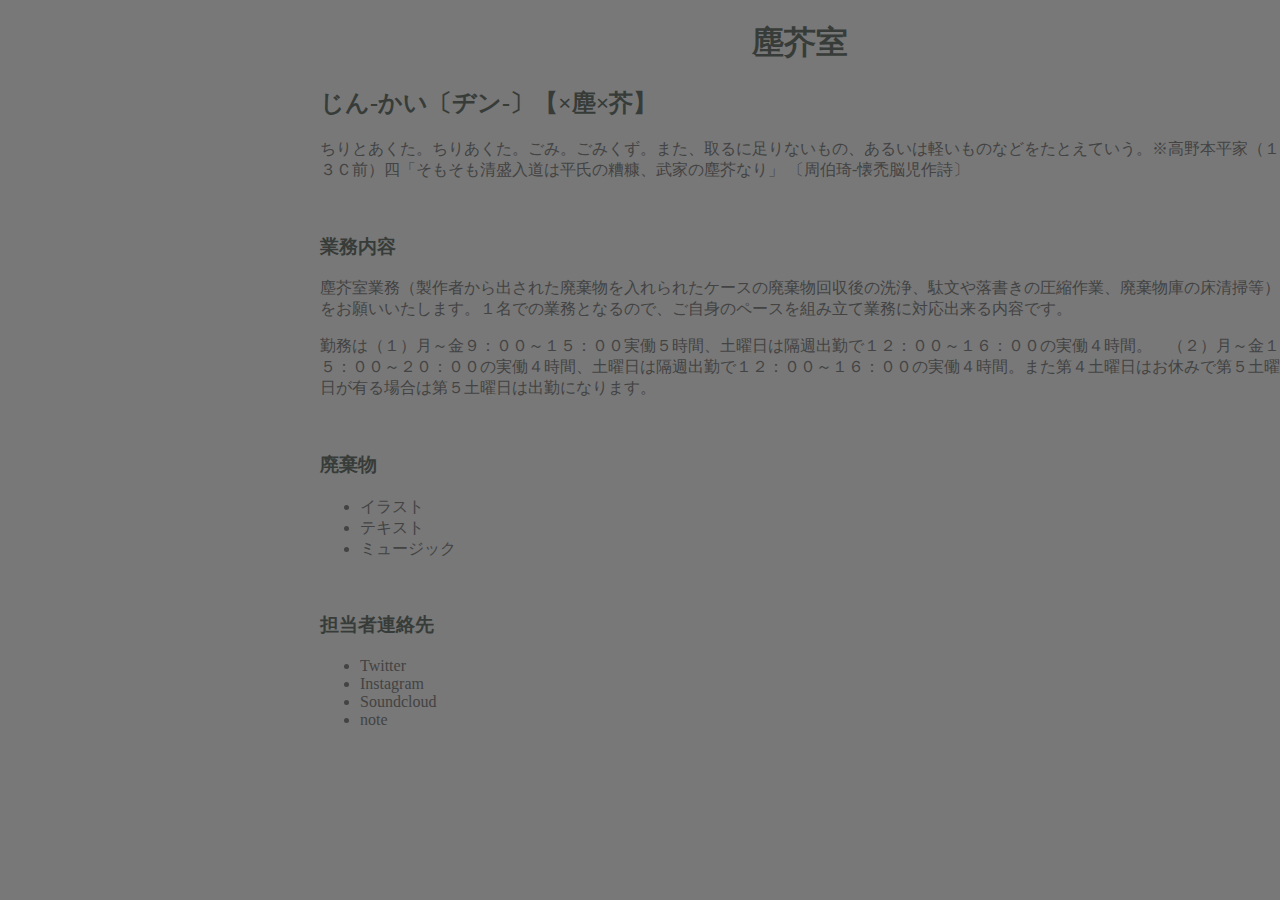
==== index.html @ c3041d92 "なんとかレスポンシブでレイアウトを綺麗にしたい" ====
<!DOCTYPE HTML PUBLIC "-//W3C//DTD HTML 4.01 Transitional//EN" "http://www.w3.org/TR/html4/loose.dtd">
<html xmlns="http://www.w3.org/1999/xhtml">
<head>
	<meta http-equiv="Content-Type" content="text/html; charset=UTF-8" />
	<title>塵芥室</title>
	<link rel="stylesheet" href="stylesheet.css" type="text/css" />
</head>

<body>
	<div class="header">
		<div class="mainvisual">
			<h1>塵芥室</h1>
		</div>
	</div>
	<div class="contents">
		<h2>じん‐かい〔ヂン‐〕【×塵×芥】</h2>
		<div class="">
		    <p> ちりとあくた。ちりあくた。ごみ。ごみくず。また、取るに足りないもの、あるいは軽いものなどをたとえていう。※高野本平家（１３Ｃ前）四「そもそも清盛入道は平氏の糟糠、武家の塵芥なり」 〔周伯琦‐懐禿脳児作詩〕</p><br />
		    
		<h3>業務内容</h3>
		<p>塵芥室業務（製作者から出された廃棄物を入れられたケースの廃棄物回収後の洗浄、駄文や落書きの圧縮作業、廃棄物庫の床清掃等）をお願いいたします。１名での業務となるので、ご自身のペースを組み立て業務に対応出来る内容です。</p>
		<p>勤務は（１）月～金９：００～１５：００実働５時間、土曜日は隔週出勤で１２：００～１６：００の実働４時間。　（２）月～金１５：００～２０：００の実働４時間、土曜日は隔週出勤で１２：００～１６：００の実働４時間。また第４土曜日はお休みで第５土曜日が有る場合は第５土曜日は出勤になります。</p>
		</div></br>
		
		<div class="">
			<h3>廃棄物</h3>
			<ul>
				<li>イラスト</li>
				<li>テキスト</li>
				<li>ミュージック</li>
			</ul>
		</div></br>
	</div>
	<div class="footer">
		<h3>担当者連絡先</h3>
		<ul>
			<li>Twitter</li>
			<li>Instagram</li>
			<li>Soundcloud</li>
			<li>note</li>
		</ul>
	</div>
</body>
</html>
---- stylesheet.css ----
@charset "UTF-8";

body {
    margin: 0 15%;
    padding: 0 10%;
    width: 50%;
    min-width: 960px;
    background-color: #787878;
    color: #434343;
}

h1 {
    text-align: center;
    color: #373C38;
}

h2 {
    text-align: left;
    color: #373C38;
}

h3 {
    color: gray;
    color: #373C38;
}
p {
    text-align: left;
}
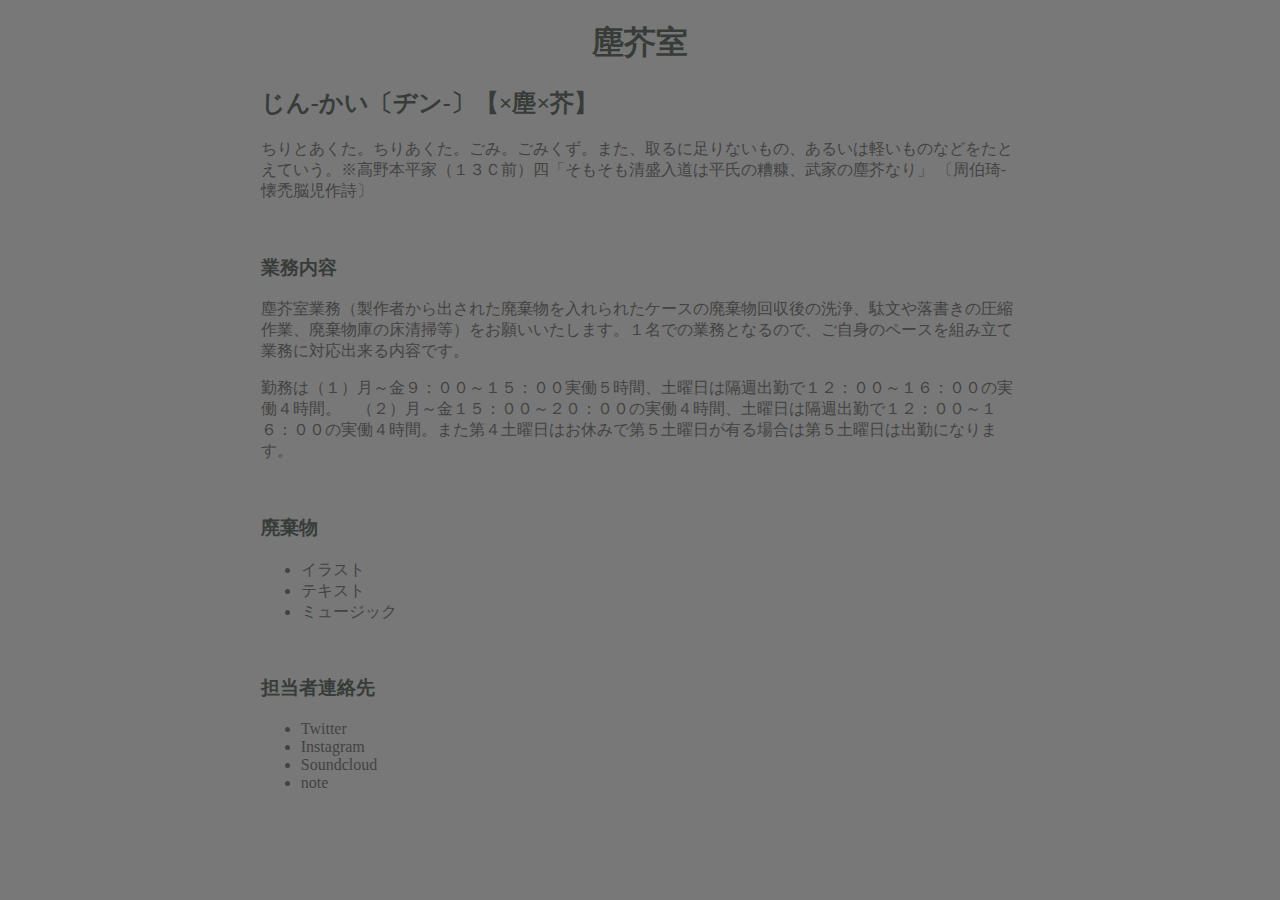
==== commit 5995f5f8: "まだ調整は必要だけど大枠のレスポンシブ化" ====
--- a/index.html
+++ b/index.html
@@ -3,10 +3,12 @@
 <head>
 	<meta http-equiv="Content-Type" content="text/html; charset=UTF-8" />
 	<title>塵芥室</title>
+	<meta name="viewport" content="width=device-width,initial-scale=1.0">
 	<link rel="stylesheet" href="stylesheet.css" type="text/css" />
 </head>
 
 <body>
+<div class="mainbox">
 	<div class="header">
 		<div class="mainvisual">
 			<h1>塵芥室</h1>
@@ -40,5 +42,6 @@
 			<li>note</li>
 		</ul>
 	</div>
+</div>
 </body>
 </html>--- a/stylesheet.css
+++ b/stylesheet.css
@@ -1,28 +1,52 @@
 @charset "UTF-8";
 
+
+/* 横幅サイズによらない共通CSS */
 body {
-    margin: 0 15%;
-    padding: 0 10%;
-    width: 50%;
-    min-width: 960px;
     background-color: #787878;
     color: #434343;
 }
 
+h1, h2, h3 {
+    color: #373C38;
+}
+
 h1 {
     text-align: center;
-    color: #373C38;
 }
 
 h2 {
     text-align: left;
-    color: #373C38;
 }
 
-h3 {
-    color: gray;
-    color: #373C38;
-}
 p {
+    font-size: 16px;
     text-align: left;
 }
+
+/* スマホ・タブレット用のCSSはここに書く */
+@media (max-width:559px){
+    .mainbox{
+        margin: 0 3%;
+        padding: 0 2%;
+        width: 90%;
+    }
+}
+
+/* タブレット用のCSSはここに書く */
+@media (min-width:560px) and (max-width:959px){
+    .mainbox{
+        margin: 0 5%;
+        padding: 0 5%;
+        width: 80%;
+    }
+}
+
+/* PC用のCSSはここに書く */
+@media (min-width:960px){
+    .mainbox{
+        margin: 0 10%;
+        padding: 0 10%;
+        width: 60%;
+    }
+}
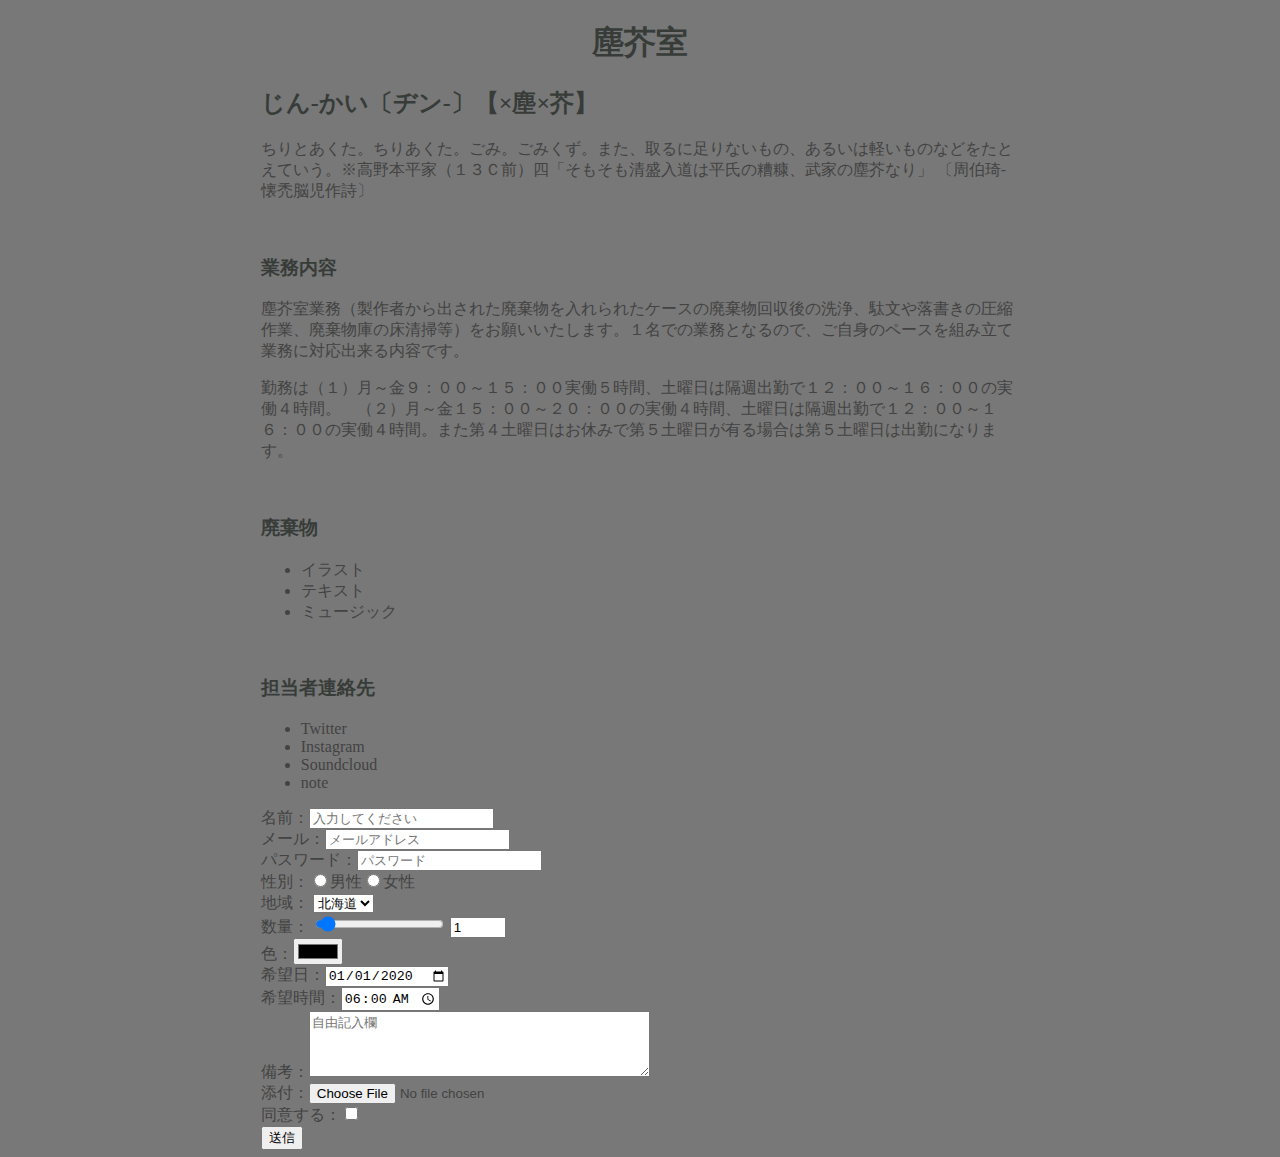
==== commit a09aa79b: "12/09" ====
--- a/index.html
+++ b/index.html
@@ -42,6 +42,59 @@
 			<li>note</li>
 		</ul>
 	</div>
+	<form action='/url' method='post' enctype='multipart/form-data'>
+		<div>
+		  <label>名前：<input required type='text' placeholder='入力してください' name='name'/></label>    
+		</div>
+		<div>
+		  <label>メール：<input required type='email' placeholder='メールアドレス' name='email'/></label>
+		</div>
+		<div>
+		  <label>パスワード：<input required type='password' placeholder='パスワード' name='password'/></label>
+		</div>
+		<div>
+		  性別：<label><input type='radio' name='gendar' value='male'/>男性</label><label><input type='radio' name='gendar' value='female'/>女性</label>
+		</div>
+		<div>
+		  <label>地域：
+			<select name='area'>
+			  <option value='hokkaido'>北海道</option>
+			  <option value='tohoku'>東北</option>
+			  <option value='kanto'>関東</option>
+			  <option value='cyubu'>中部</option>
+			  <option value='kansai'>関西</option>
+			  <option value='sikoku'>四国</option>
+			  <option value='kyusyu'>九州</option>
+			  <option value='okinawa'>沖縄</option>
+			</select>
+		  </label>
+		</div>
+		<div>
+		  <label>数量：
+		  <input name='amount' type='range' min=0 max=20 step=1 value=1 /></label>  
+		  <input type='number' min=0 max=20 step=1 value=1 />
+		</div>
+		<div>
+		  <label>色：<input name='color' type='color' /></label>  
+		</div>
+		<div>
+		  <label>希望日：<input name='date' type='date' value='2020-01-01' /></label>  
+		</div>
+		<div>
+		  <label>希望時間：<input name='time' type='time' value='06:00' /></label>  
+		</div>
+		<div>
+		  <label>備考：<textarea name='something' cols=40 rows=4 placeholder='自由記入欄'></textarea></label> 
+		</div>
+		<div>
+		  <lable>添付：<input type='file'/></label>
+		</div>
+		<div>
+		  <lable>同意する：<input type='checkbox'/></label>
+		</div>
+		<input type='hidden' value='secret_value'/>
+		<input type='submit' value='送信'/>
+	  </form>
 </div>
 </body>
 </html>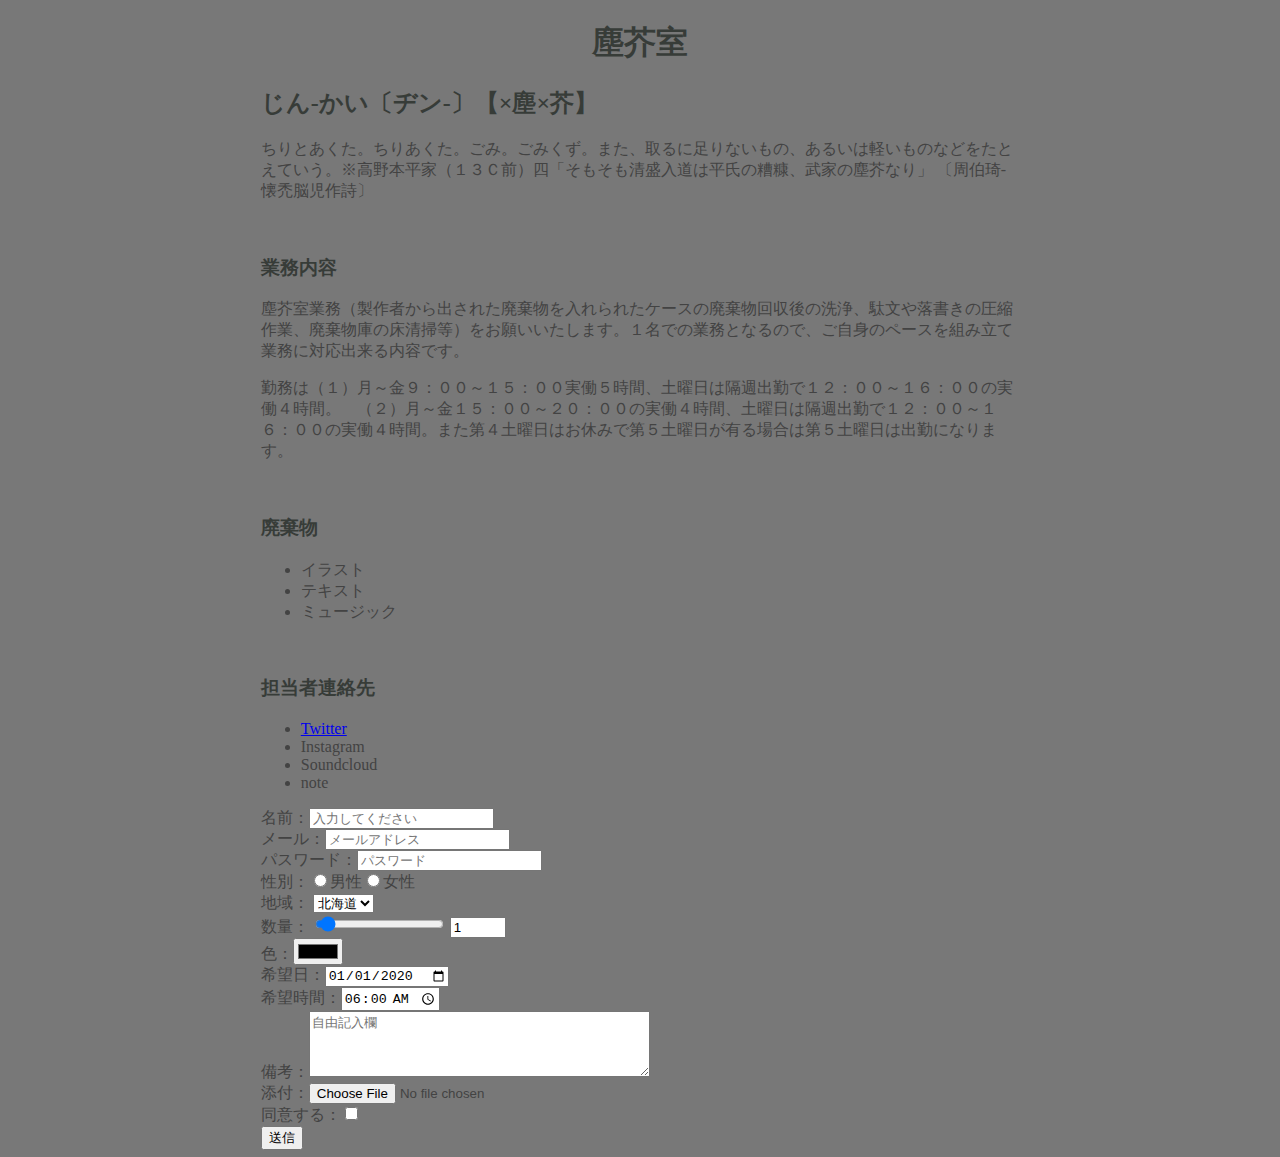
==== commit 2640e2fd: "Link" ====
--- a/index.html
+++ b/index.html
@@ -5,6 +5,7 @@
 	<title>塵芥室</title>
 	<meta name="viewport" content="width=device-width,initial-scale=1.0">
 	<link rel="stylesheet" href="stylesheet.css" type="text/css" />
+	<script src="main.js"></script>
 </head>
 
 <body>
@@ -36,7 +37,7 @@
 	<div class="footer">
 		<h3>担当者連絡先</h3>
 		<ul>
-			<li>Twitter</li>
+			<li><a href="https://twitter.com/Ch1lly_Act0r">Twitter</a></li>
 			<li>Instagram</li>
 			<li>Soundcloud</li>
 			<li>note</li>
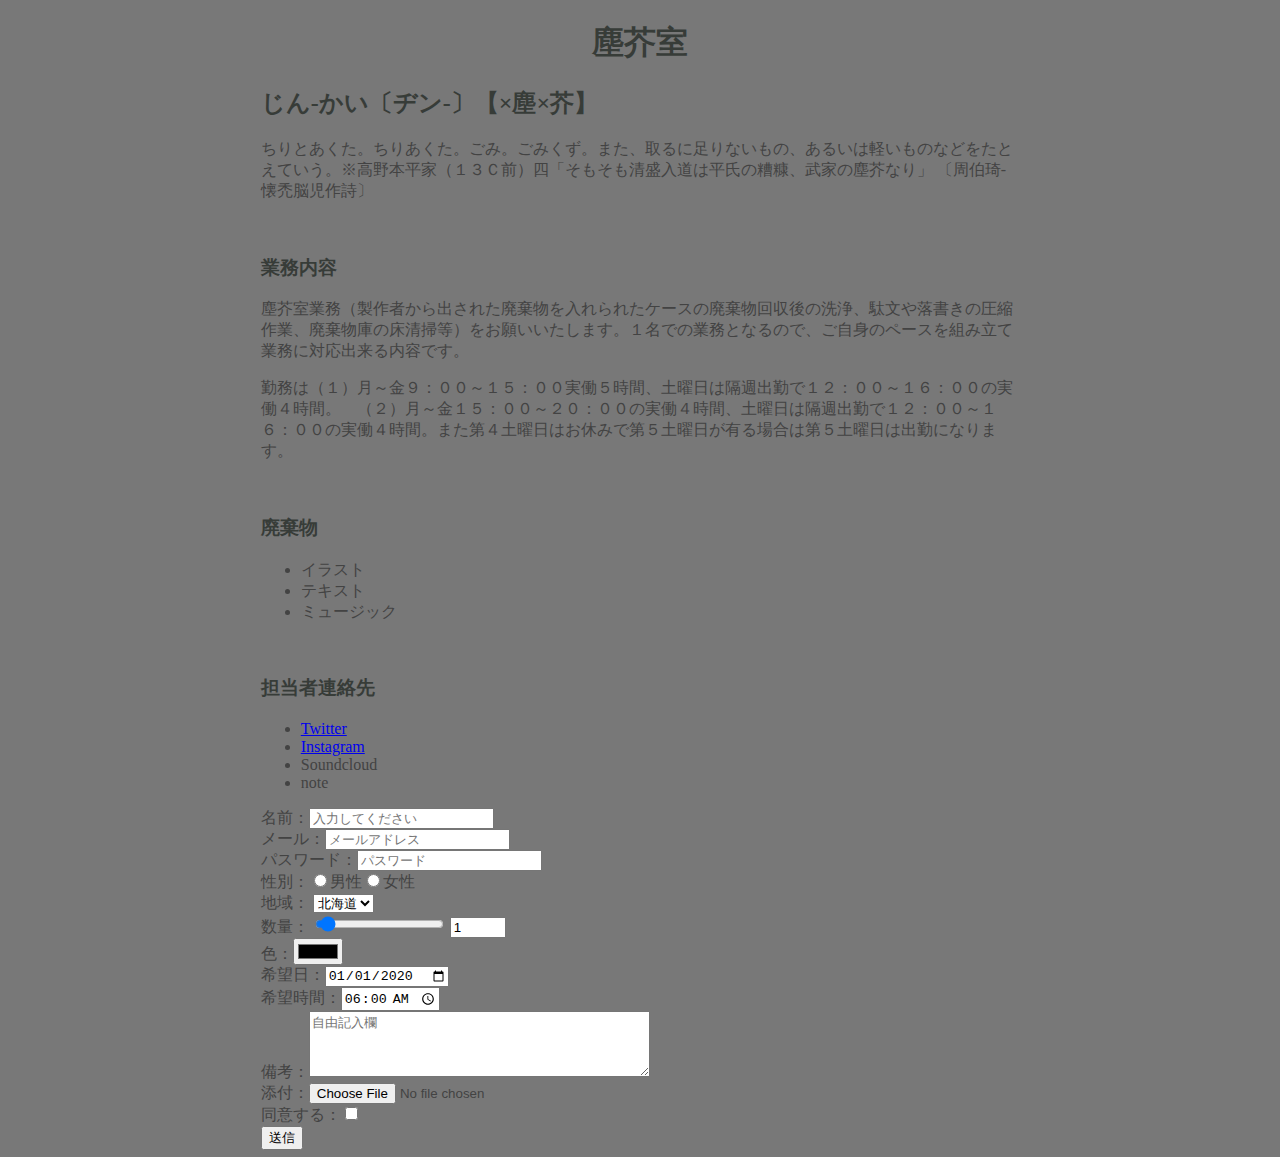
==== commit e9bebf97: "Instagram" ====
--- a/index.html
+++ b/index.html
@@ -37,8 +37,8 @@
 	<div class="footer">
 		<h3>担当者連絡先</h3>
 		<ul>
-			<li><a href="https://twitter.com/Ch1lly_Act0r">Twitter</a></li>
-			<li>Instagram</li>
+			<li><a target="blank" href="https://twitter.com/Ch1lly_Act0r">Twitter</a></li>
+			<li><a target="blank" href="https://www.instagram.com/chilly_actor/">Instagram</a></li>
 			<li>Soundcloud</li>
 			<li>note</li>
 		</ul>
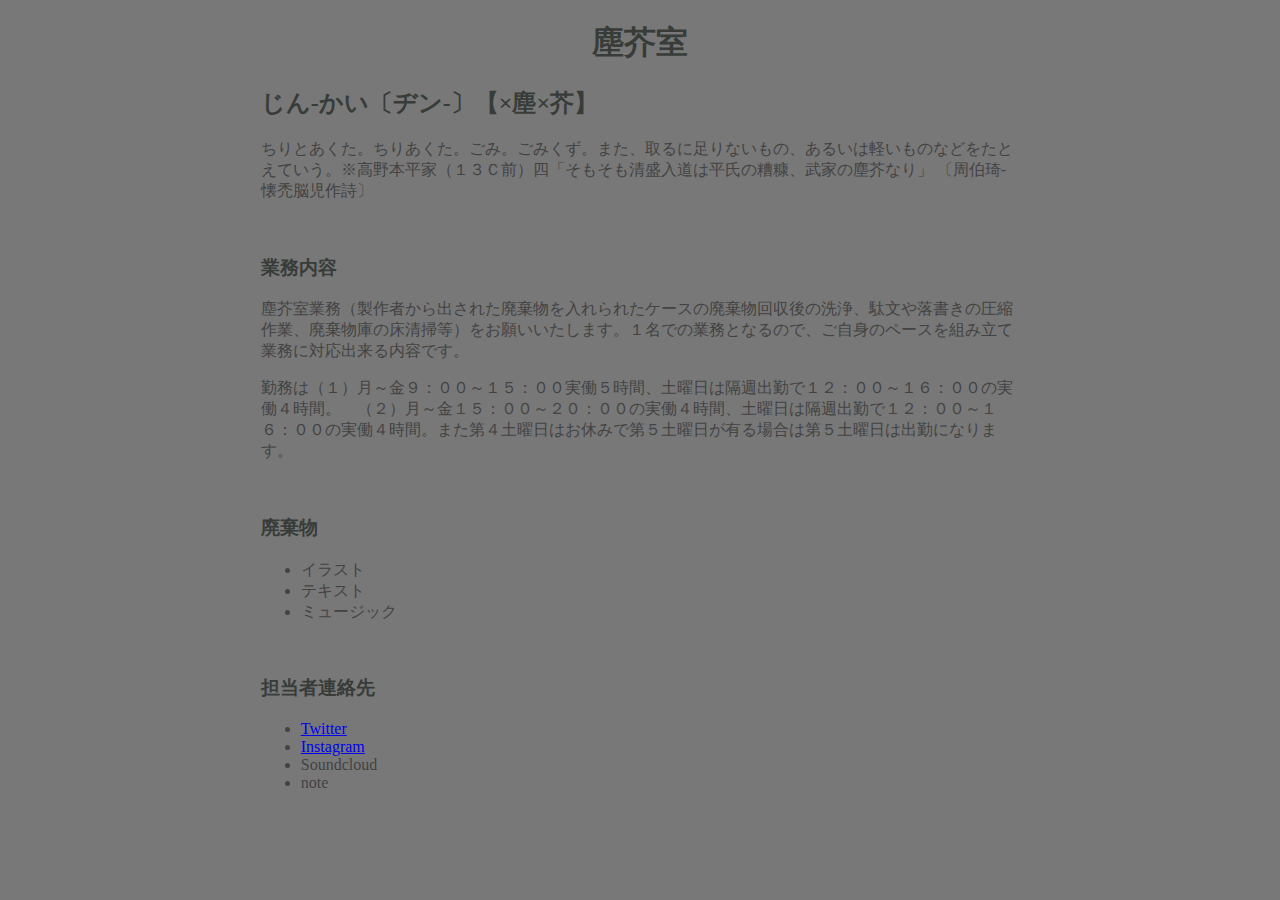
==== commit 530c479c: "戻しました……" ====
--- a/index.html
+++ b/index.html
@@ -43,59 +43,6 @@
 			<li>note</li>
 		</ul>
 	</div>
-	<form action='/url' method='post' enctype='multipart/form-data'>
-		<div>
-		  <label>名前：<input required type='text' placeholder='入力してください' name='name'/></label>    
-		</div>
-		<div>
-		  <label>メール：<input required type='email' placeholder='メールアドレス' name='email'/></label>
-		</div>
-		<div>
-		  <label>パスワード：<input required type='password' placeholder='パスワード' name='password'/></label>
-		</div>
-		<div>
-		  性別：<label><input type='radio' name='gendar' value='male'/>男性</label><label><input type='radio' name='gendar' value='female'/>女性</label>
-		</div>
-		<div>
-		  <label>地域：
-			<select name='area'>
-			  <option value='hokkaido'>北海道</option>
-			  <option value='tohoku'>東北</option>
-			  <option value='kanto'>関東</option>
-			  <option value='cyubu'>中部</option>
-			  <option value='kansai'>関西</option>
-			  <option value='sikoku'>四国</option>
-			  <option value='kyusyu'>九州</option>
-			  <option value='okinawa'>沖縄</option>
-			</select>
-		  </label>
-		</div>
-		<div>
-		  <label>数量：
-		  <input name='amount' type='range' min=0 max=20 step=1 value=1 /></label>  
-		  <input type='number' min=0 max=20 step=1 value=1 />
-		</div>
-		<div>
-		  <label>色：<input name='color' type='color' /></label>  
-		</div>
-		<div>
-		  <label>希望日：<input name='date' type='date' value='2020-01-01' /></label>  
-		</div>
-		<div>
-		  <label>希望時間：<input name='time' type='time' value='06:00' /></label>  
-		</div>
-		<div>
-		  <label>備考：<textarea name='something' cols=40 rows=4 placeholder='自由記入欄'></textarea></label> 
-		</div>
-		<div>
-		  <lable>添付：<input type='file'/></label>
-		</div>
-		<div>
-		  <lable>同意する：<input type='checkbox'/></label>
-		</div>
-		<input type='hidden' value='secret_value'/>
-		<input type='submit' value='送信'/>
-	  </form>
 </div>
 </body>
 </html>